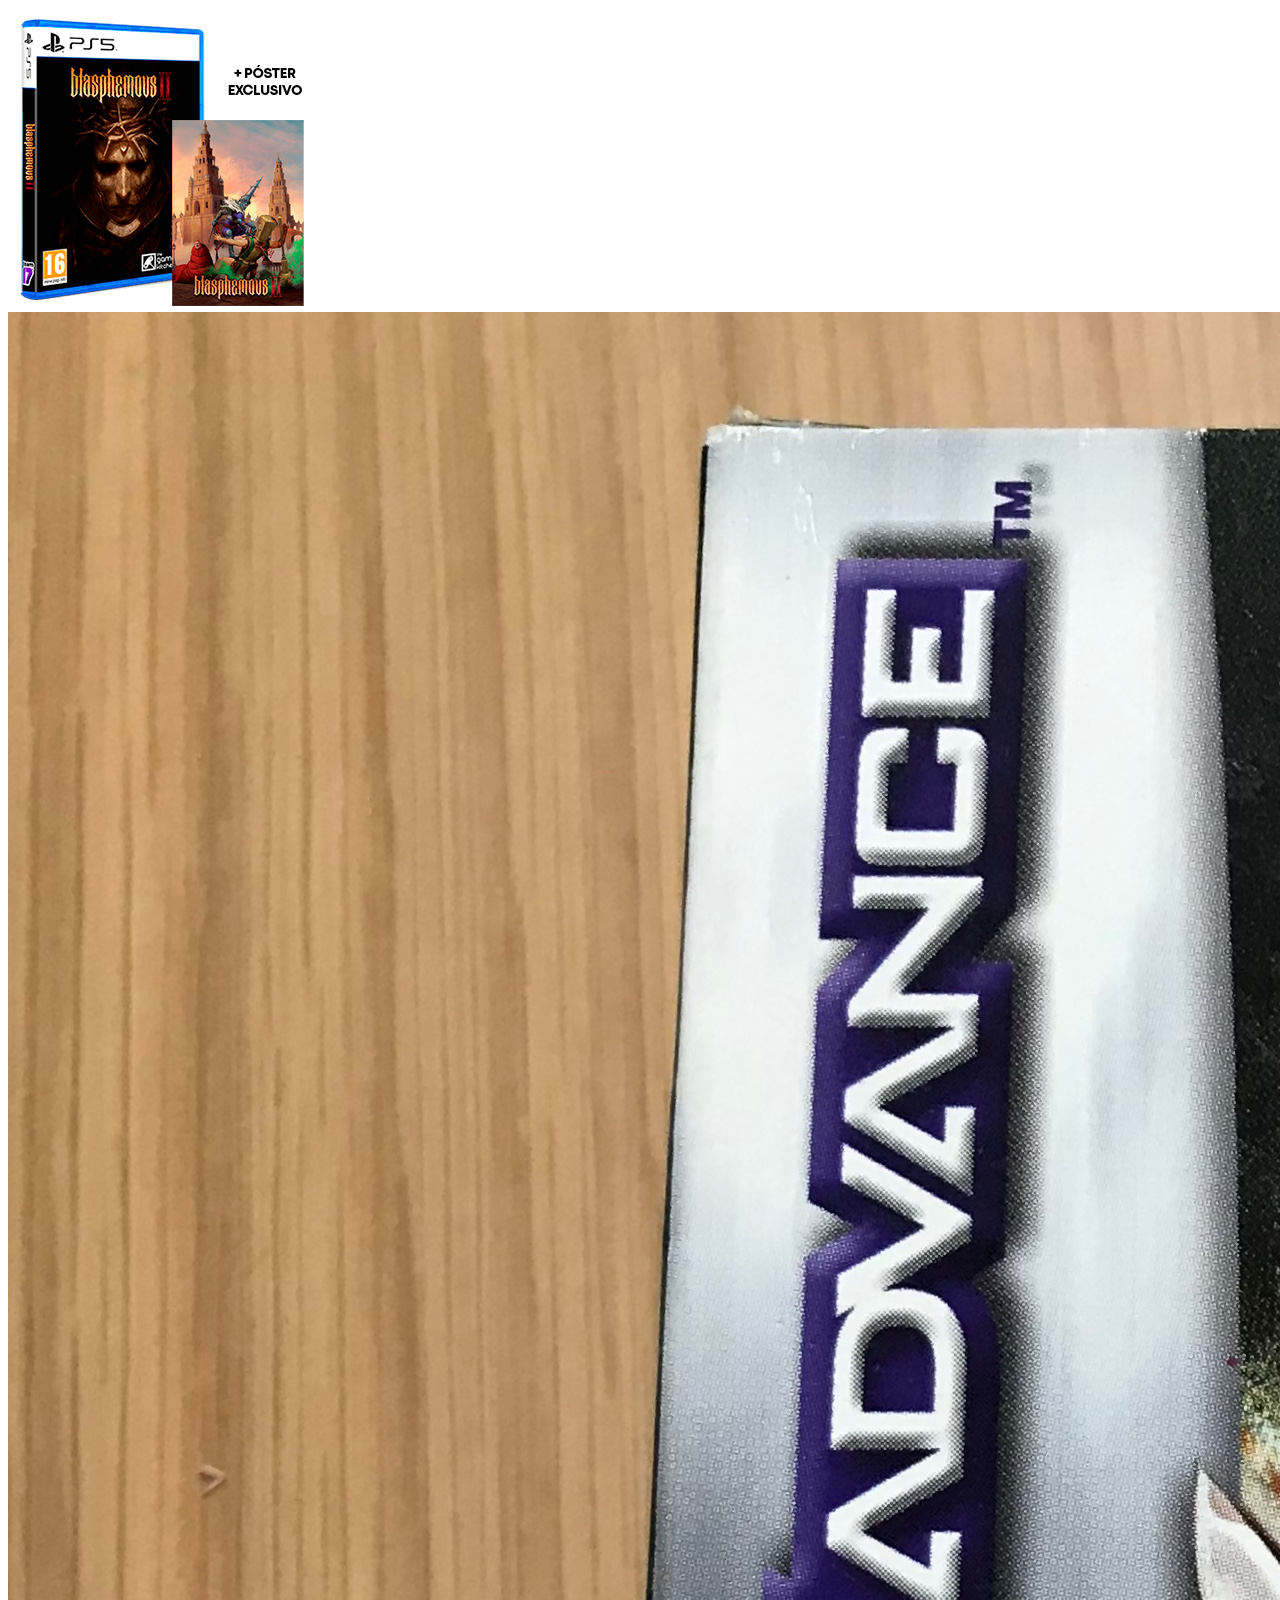
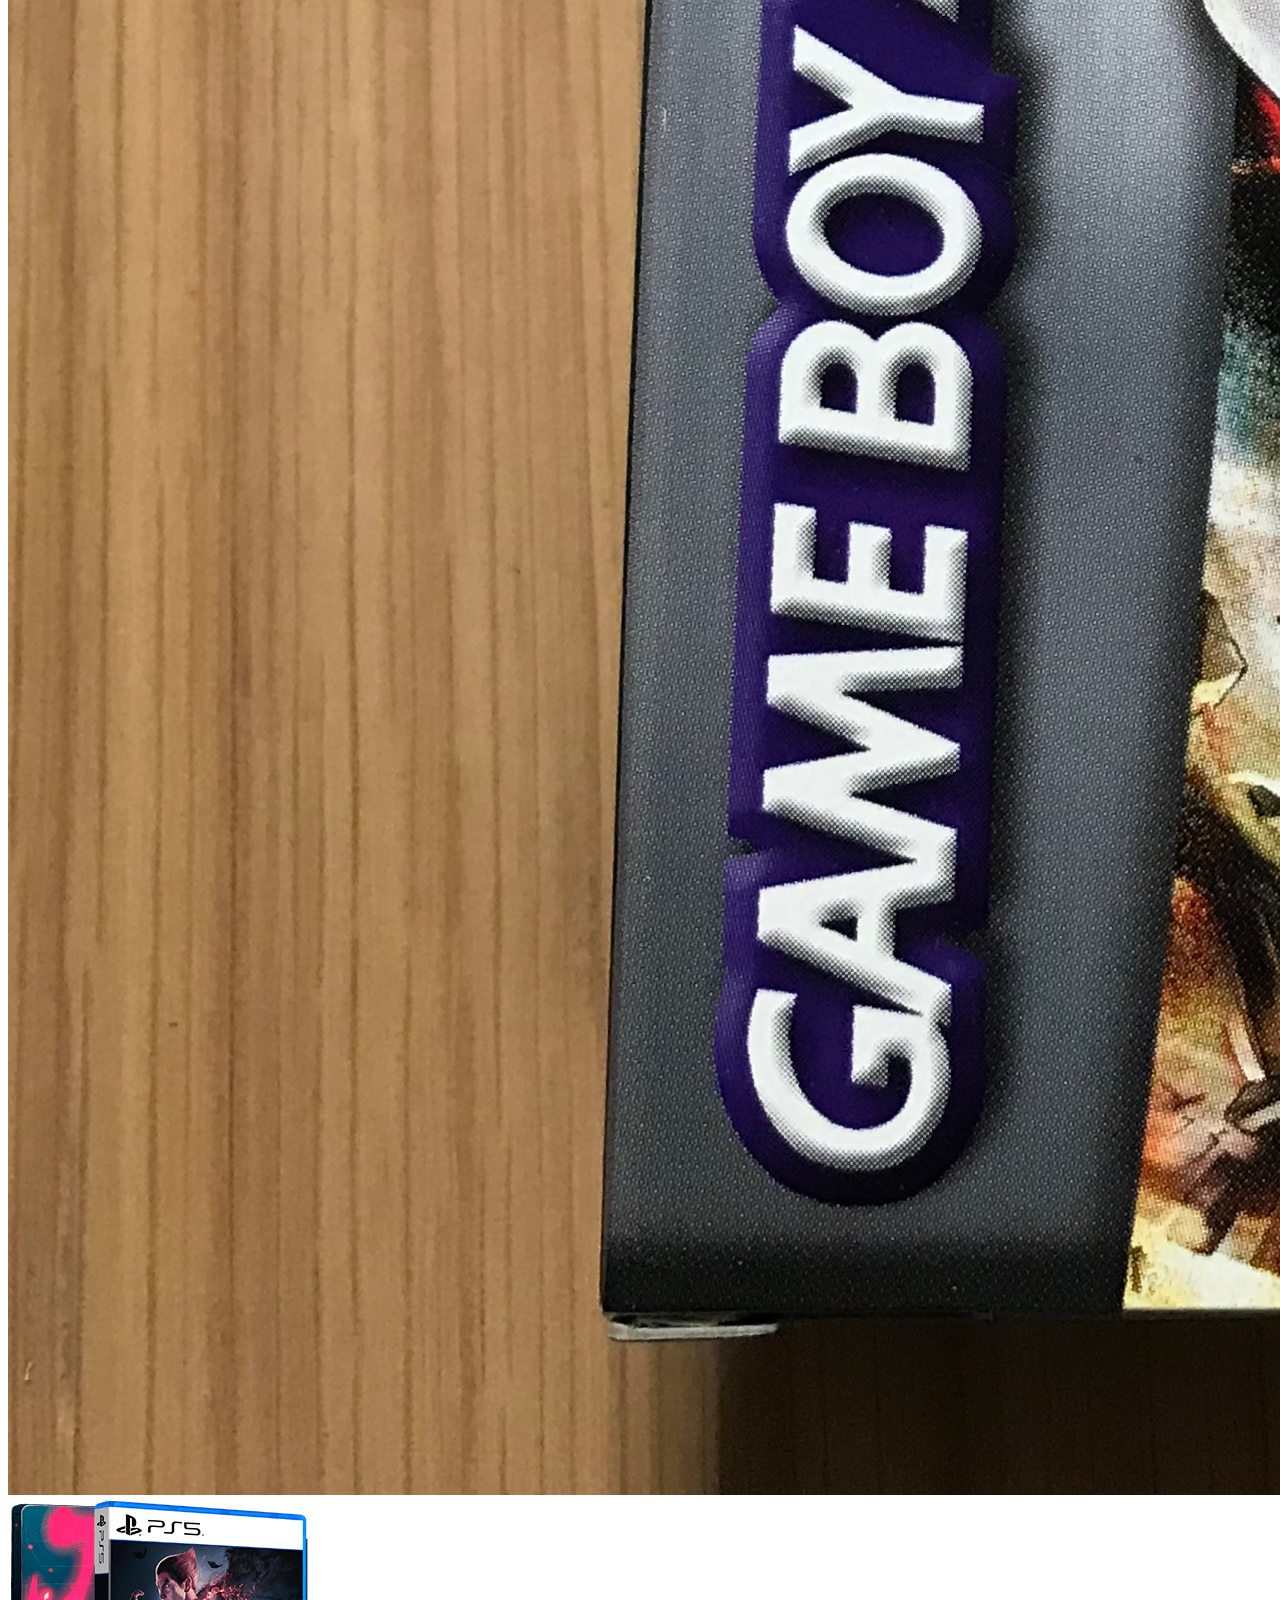
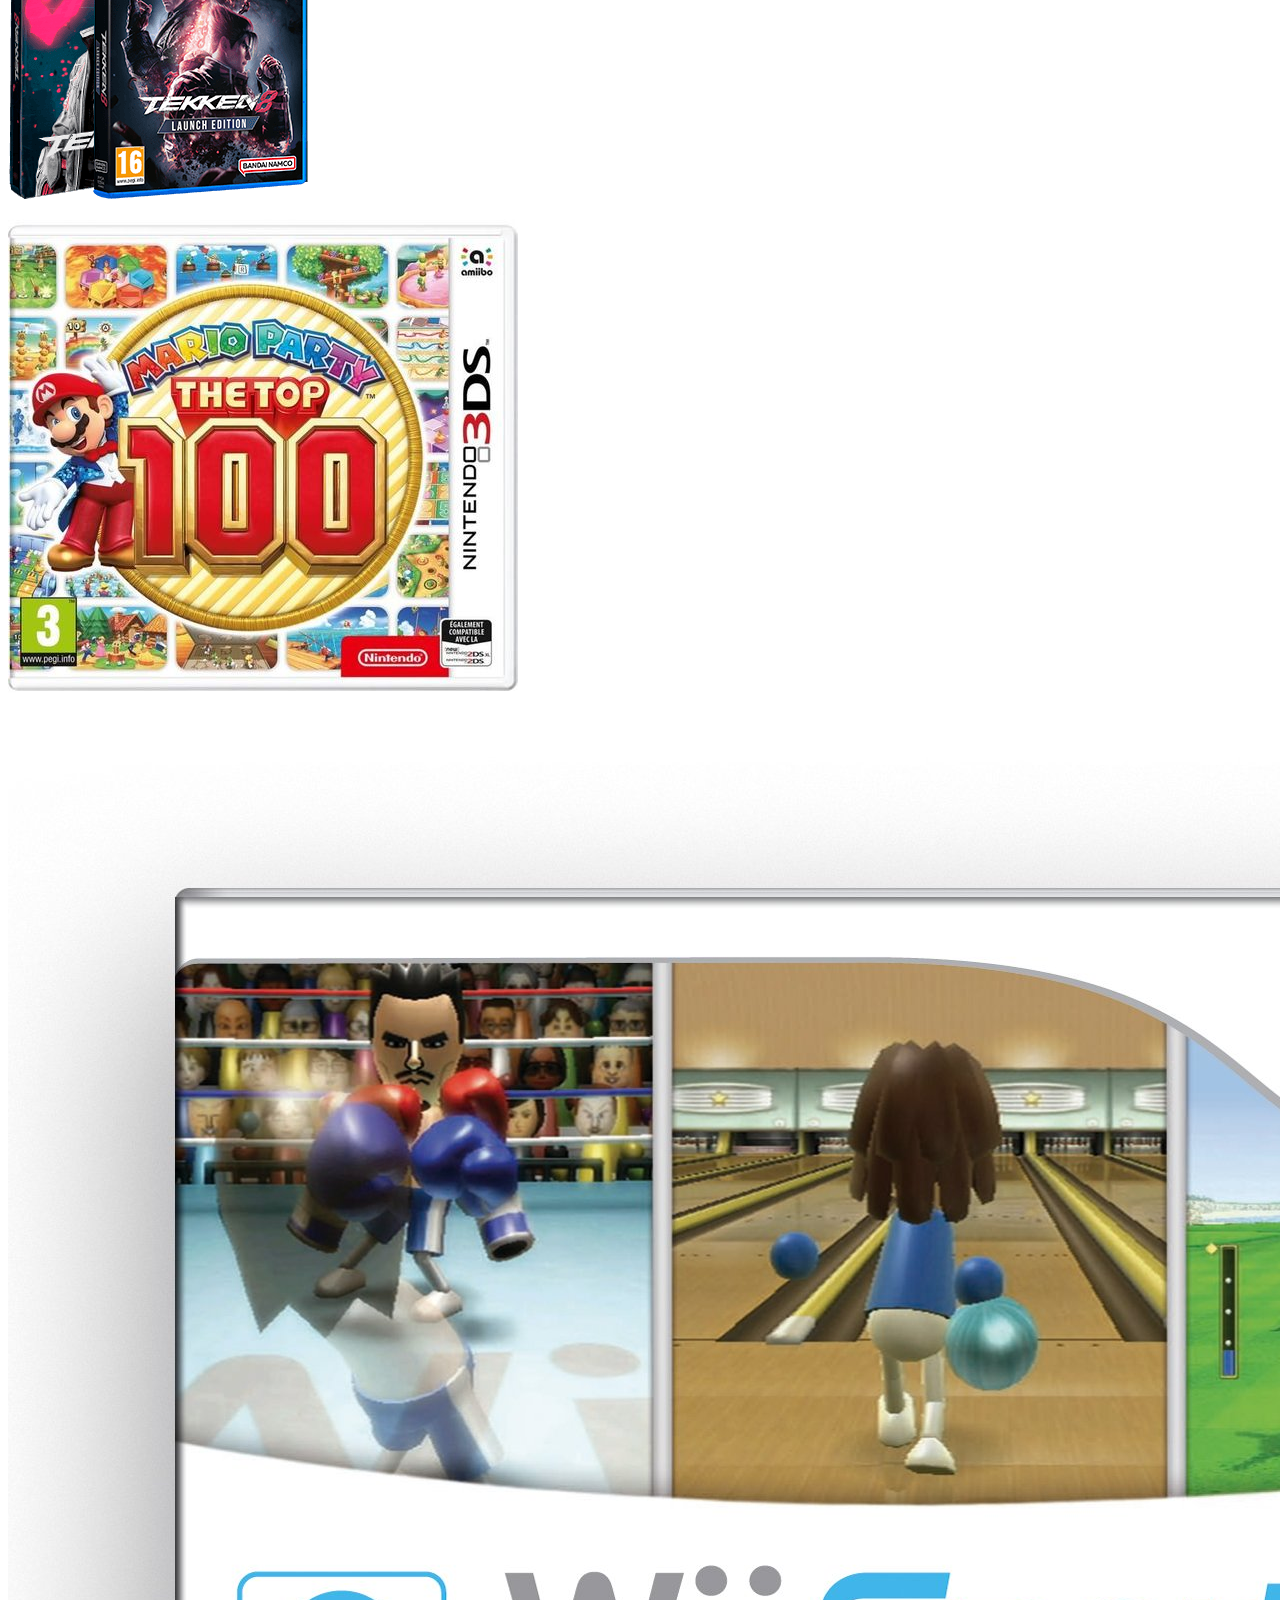
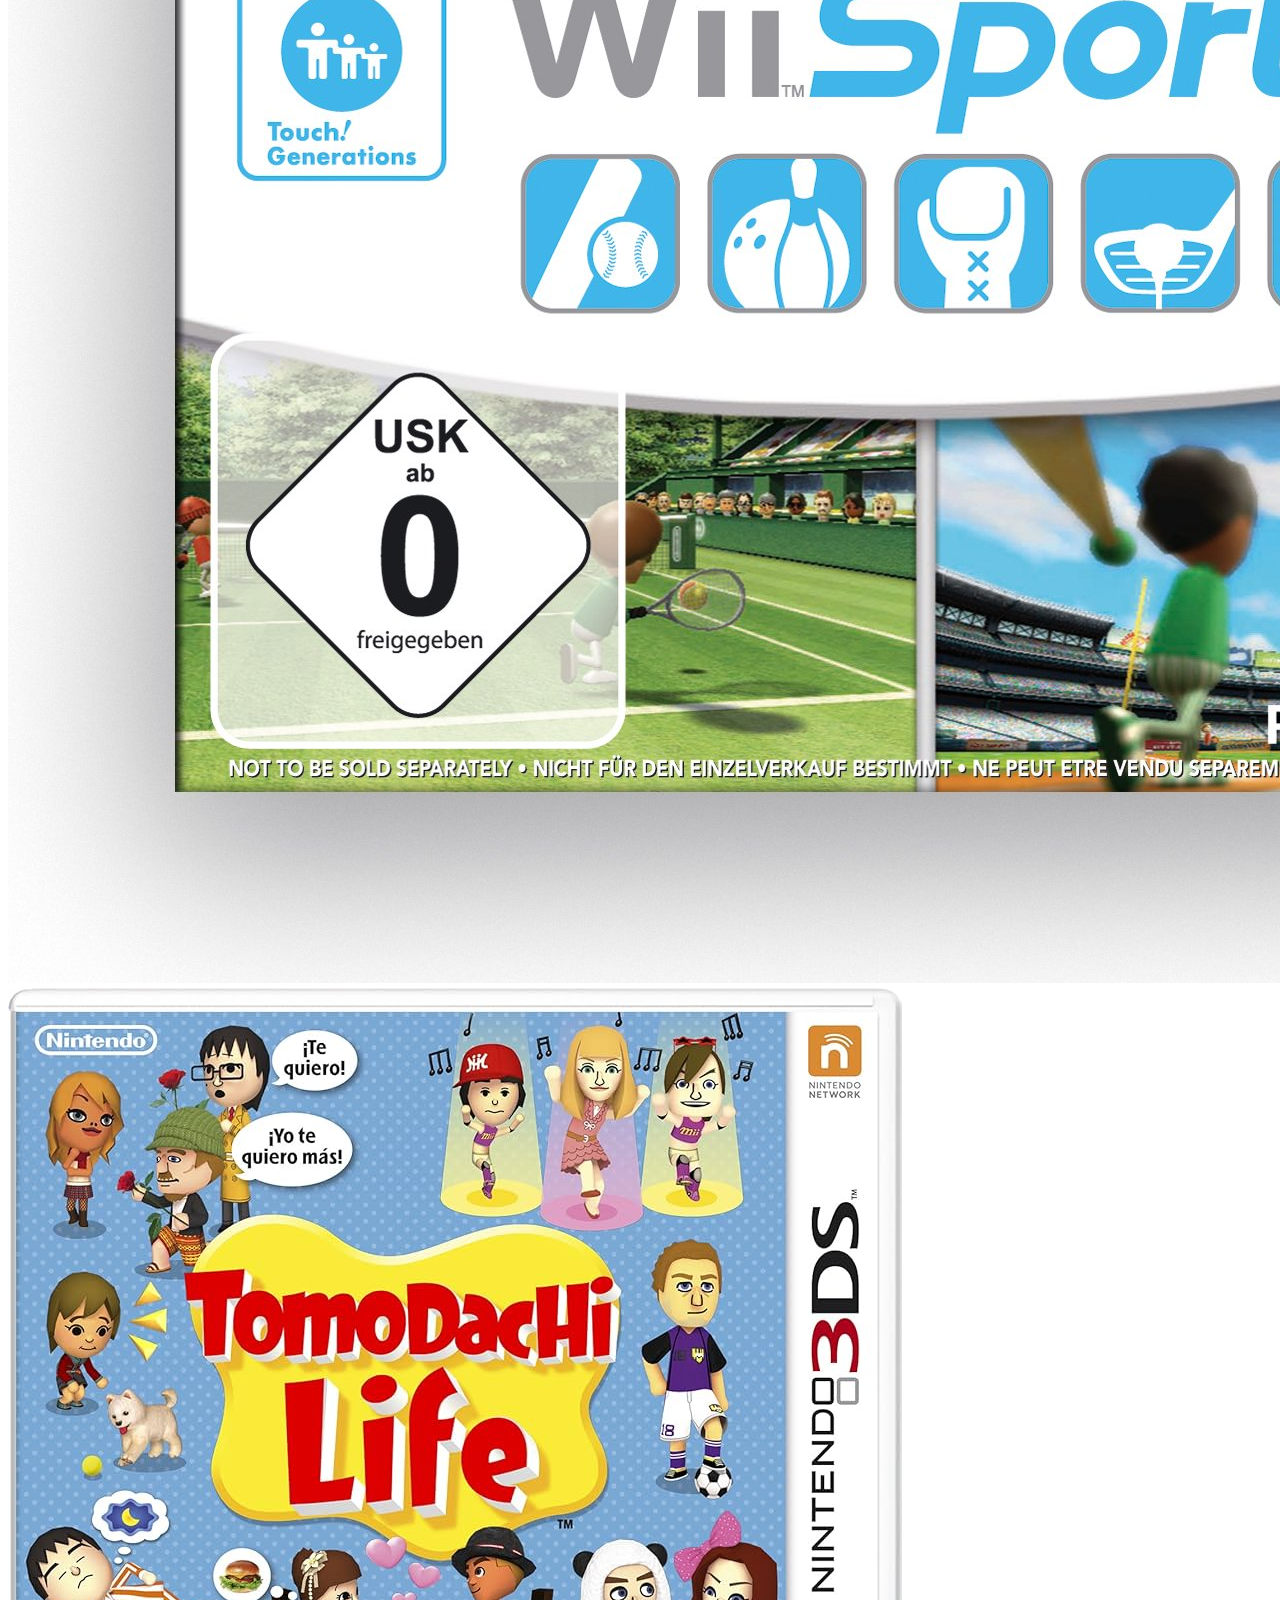
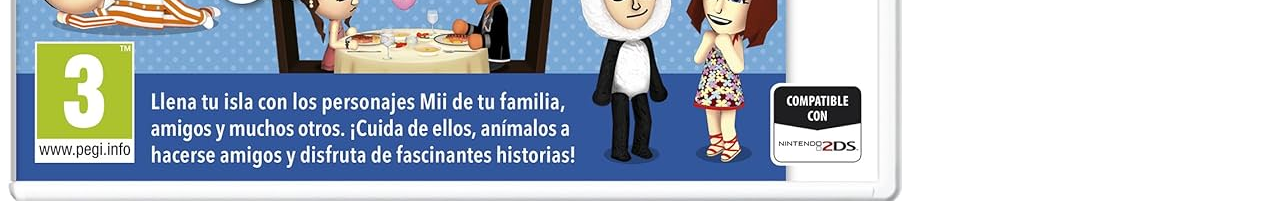
==== index.html @ febfa2dc "Co-authored-by: DrPol7 <DrPol7@users.noreply.github.com>" ====
<!DOCTYPE html>
<html lang="en">
<head>
    <meta charset="UTF-8">
    <meta name="viewport" content="width=device-width, initial-scale=1.0">
    <title>Games Store</title>
    
</head>
<body>
    <div class="row">
        <div class="column3">
            <img class="imagen" src="img/juego_Blasphemous2.jpg" alt="github">
        </div>
        <div class="column3">
            <img class="imagen" src="img/juego_GoldenSun.jpg" alt="github">
        </div>
        <div class="column3">
            <img class="imagen" src="img/juego_TEKKEN8.jpg" alt="github">
        </div>
        <div class="column3">
            <img class="imagen" src="img/marioparty.jpg" alt="github">
        </div>
        <div class="column3">
            <img class="imagen" src="img/mariosports.jpg" alt="github">
        </div>
        <div class="column3">
            <img class="imagen" src="img/tomodachi Life_.jpg" alt="github">
        </div>
    </div>
    
</body>
</html>
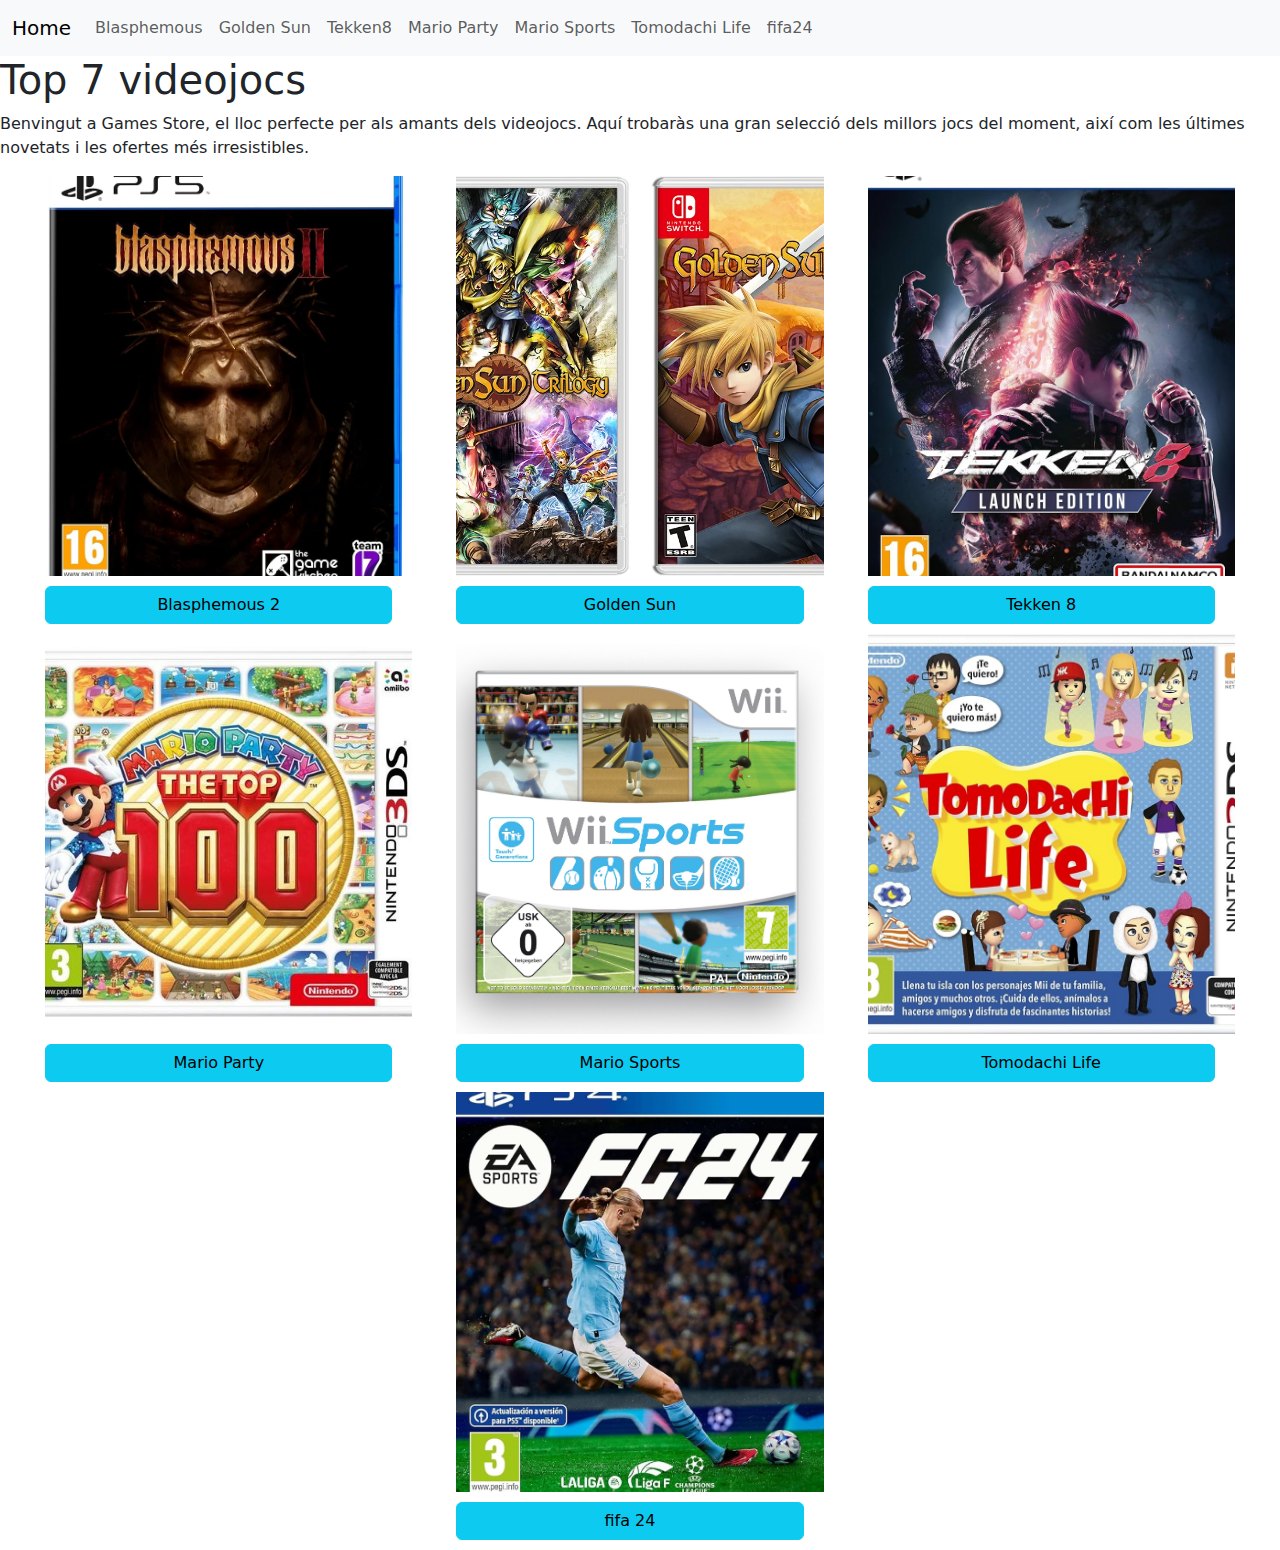
==== commit d2015129: "Co-authored-by: Aina <ainaorozcogonzalez@users.noreply.github.com> Co-authored-by: DrPol7 <DrPol7@us" ====
--- a/index.html
+++ b/index.html
@@ -3,30 +3,84 @@
 <head>
     <meta charset="UTF-8">
     <meta name="viewport" content="width=device-width, initial-scale=1.0">
+    <link rel="icon" type="image/x-icon" href="img/logo_tiendaDeVideojuegos.jpg">
+    <link rel="stylesheet" type="text/css" href="css/style.index.css">
+    <link href="https://cdn.jsdelivr.net/npm/bootstrap@5.3.3/dist/css/bootstrap.min.css" rel="stylesheet" integrity="sha384-QWTKZyjpPEjISv5WaRU9OFeRpok6YctnYmDr5pNlyT2bRjXh0JMhjY6hW+ALEwIH" crossorigin="anonymous">
     <title>Games Store</title>
-    
 </head>
 <body>
-    <div class="row">
-        <div class="column3">
-            <img class="imagen" src="img/juego_Blasphemous2.jpg" alt="github">
+    <header>
+        <nav class="navbar navbar-expand-lg bg-body-tertiary">
+            <div class="container-fluid">
+                <a class="navbar-brand" href="index.html">Home</a>
+                <button class="navbar-toggler" type="button" data-bs-toggle="collapse" data-bs-target="#navbarNav" aria-controls="navbarNav" aria-expanded="false" aria-label="Toggle navigation">
+                  <span class="navbar-toggler-icon"></span>
+                </button>
+                <div class="collapse navbar-collapse" id="navbarNav">
+                    <ul class="navbar-nav">
+                        <li class="nav-item">
+                            <a class="nav-link" href="view/videojoc1.html">Blasphemous</a>
+                        </li>
+                        <li class="nav-item">
+                            <a class="nav-link" href="view/videojoc2.html">Golden Sun</a>
+                        </li>
+                        <li class="nav-item">
+                            <a class="nav-link" href="view/videojoc3.html">Tekken8</a>
+                        </li>
+                        <li class="nav-item">
+                            <a class="nav-link" href="view/videojoc4.html">Mario Party</a>
+                        </li>
+                        <li class="nav-item">
+                            <a class="nav-link" href="view/videojoc5.html">Mario Sports</a>
+                        </li>
+                        <li class="nav-item">
+                            <a class="nav-link" href="view/videojoc6.html">Tomodachi Life</a>
+                        </li>
+                        <li class="nav-item">
+                            <a class="nav-link" href="view/videojoc7.html">fifa24</a>
+                        </li>
+                        
+                    </ul>
+                </div>
+            </div>
+        </nav>
+        <h1>Top 7 videojocs</h1>
+    </header>
+    
+    <main>
+        <p>Benvingut a Games Store, el lloc perfecte per als amants dels videojocs. Aquí trobaràs una gran selecció dels millors jocs del moment, així com les últimes novetats i les ofertes més irresistibles.</p>
+
+        <div class="row">
+            <div class="column3">
+                <img class="imagen" src="img/1_.jpg" alt="Blasphemous">
+                <a class="btn btn-info" href="view/videojoc1.html" role="button">Blasphemous 2</a>
+            </div>
+            <div class="column3">
+                <img class="imagen" src="img/gonldensun1.png" alt="Golden Sun">
+                <a class="btn btn-info" href="view/videojoc2.html" role="button">Golden Sun</a>
+            </div>
+            <div class="column3">
+                <img class="imagen" src="img/2_.jpg" alt="Tekken8">
+                <a class="btn btn-info" href="view/videojoc3.html" role="button">Tekken 8</a>
+            </div>
         </div>
-        <div class="column3">
-            <img class="imagen" src="img/juego_GoldenSun.jpg" alt="github">
-        </div>
-        <div class="column3">
-            <img class="imagen" src="img/juego_TEKKEN8.jpg" alt="github">
-        </div>
-        <div class="column3">
-            <img class="imagen" src="img/marioparty.jpg" alt="github">
-        </div>
-        <div class="column3">
-            <img class="imagen" src="img/mariosports.jpg" alt="github">
-        </div>
-        <div class="column3">
-            <img class="imagen" src="img/tomodachi Life_.jpg" alt="github">
-        </div>
-    </div>
-    
+        <div class="row">
+            <div class="column3">
+                <img class="imagen" src="img/marioparty.jpg" alt="Mario Party">
+                <a class="btn btn-info" href="view/videojoc4.html" role="button">Mario Party</a>
+            </div>
+            <div class="column3">
+                <img class="imagen" src="img/mariosports.jpg" alt="Mario Sports">
+                <a class="btn btn-info" href="view/videojoc5.html" role="button">Mario Sports</a>
+            </div>
+            <div class="column3">
+                <img class="imagen" src="img/tomodachi Life_.jpg" alt="Tomodachi Life">
+                <a class="btn btn-info" href="view/videojoc6.html" role="button">Tomodachi Life</a>
+            </div>
+            <div class="column3">
+                <img class="imagen" src="img/fifa24.jpg" alt="FIFA">
+                <a class="btn btn-info" href="view/videojoc7.html" role="button">fifa 24</a>
+            </div>
+    </main>
 </body>
-</html>+</html>
--- a/css/style.index.css
+++ b/css/style.index.css
@@ -0,0 +1,43 @@
+* {
+    margin: 0;
+    padding: 0;
+    box-sizing: border-box;
+}
+
+.row {
+    display: flex;
+    flex-wrap: wrap;
+    justify-content: center;
+}
+
+.column3 {
+    flex: 0 0 30%;
+    margin: 10px;
+}
+
+.imagen {
+    width: 100%;
+    height: 400px; 
+    object-fit: cover; 
+}
+
+.btn-info {
+    display: inline-block; 
+    width: calc(100% - 20px); 
+    text-align: center;
+    margin-top: 10px;
+}
+
+/* Media query para dispositivos con un ancho máximo de 768px (tablet) */
+@media only screen and (max-width: 768px) {
+    .column3 {
+        flex: 0 0 100%; /* Cambiar el ancho para que quepan dos elementos por fila */
+    }
+}
+
+/* Media query para dispositivos con un ancho máximo de 576px (móviles) */
+@media only screen and (max-width: 576px) {
+    .column3 {
+        flex: 0 0 100%; /* Cambiar el ancho para que ocupe toda la fila */
+    }
+}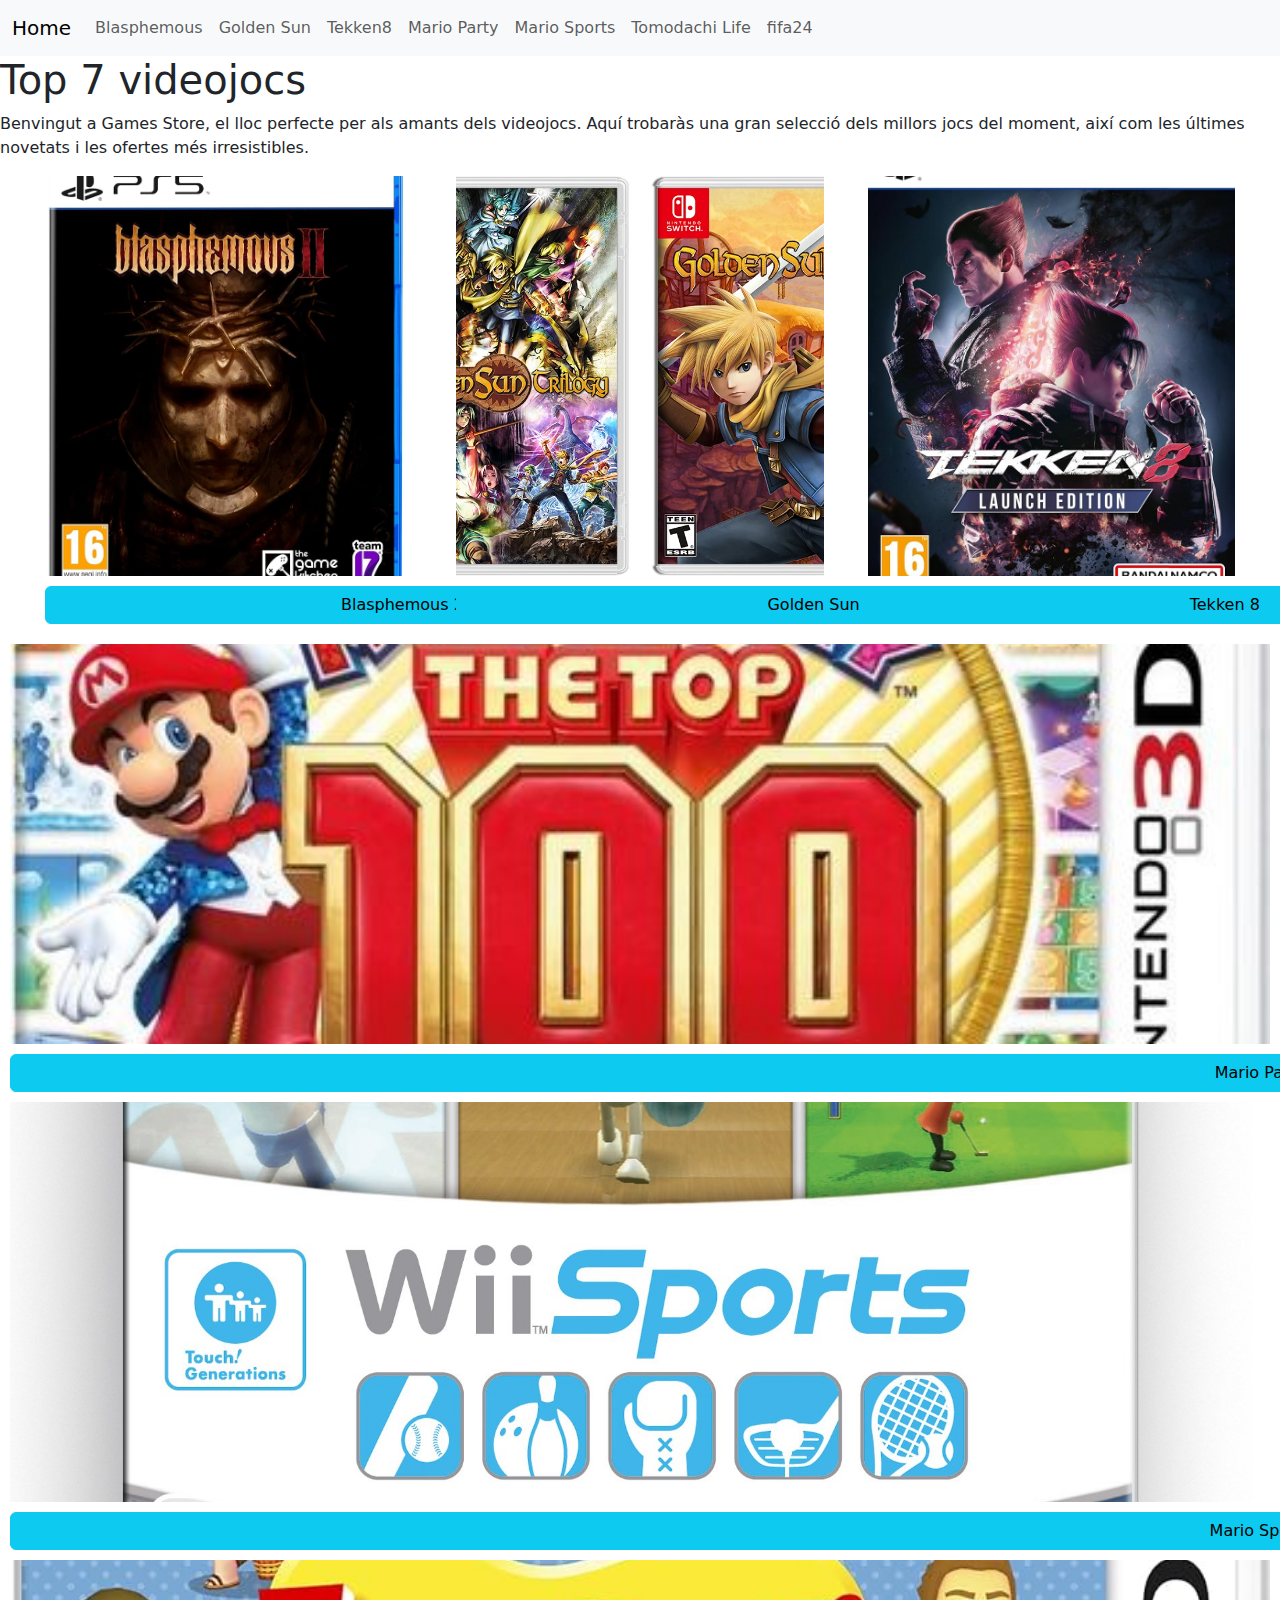
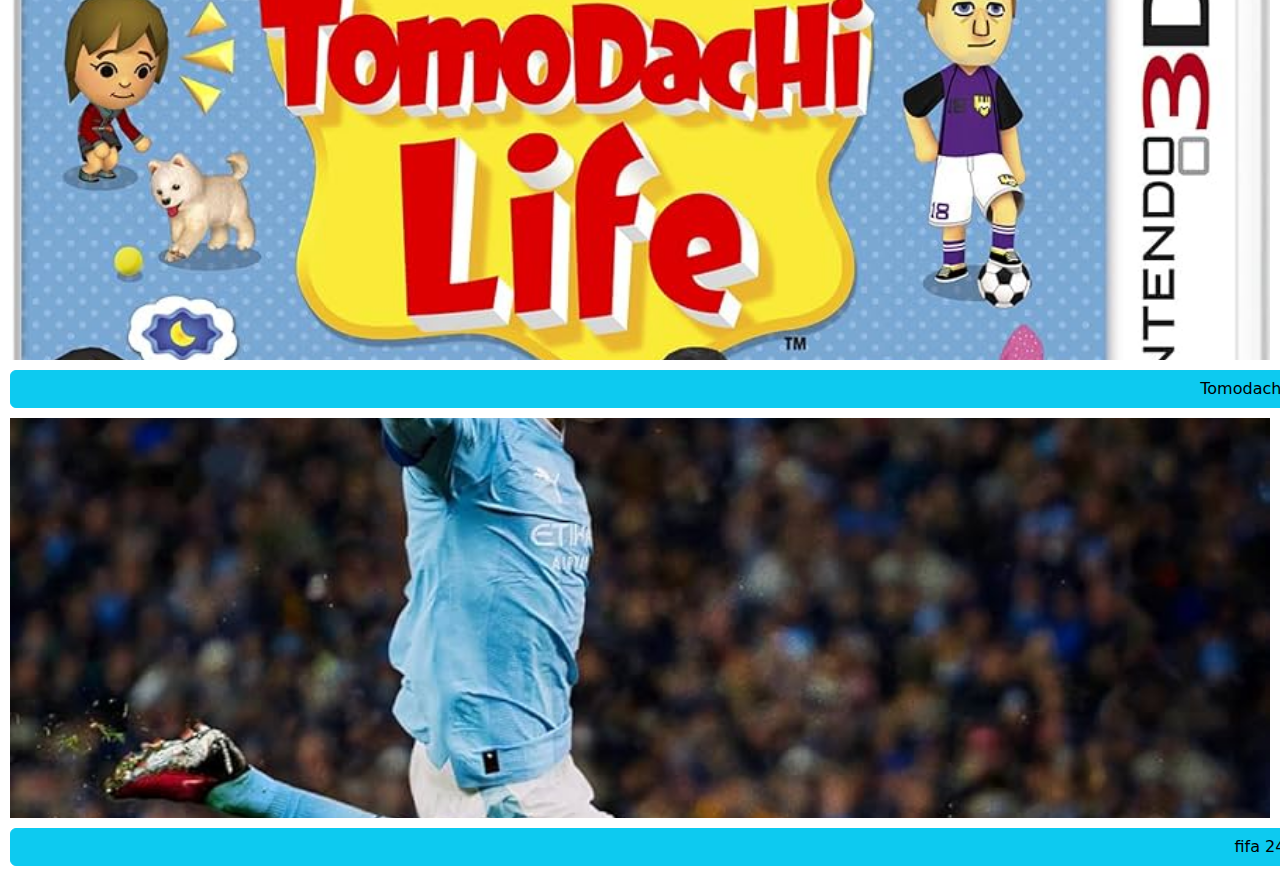
==== commit 92bdfbe9: "e" ====
--- a/index.html
+++ b/index.html
@@ -64,7 +64,7 @@
                 <a class="btn btn-info" href="view/videojoc3.html" role="button">Tekken 8</a>
             </div>
         </div>
-        <div class="row">
+        <div class="">
             <div class="column3">
                 <img class="imagen" src="img/marioparty.jpg" alt="Mario Party">
                 <a class="btn btn-info" href="view/videojoc4.html" role="button">Mario Party</a>
--- a/css/style.index.css
+++ b/css/style.index.css
@@ -23,7 +23,7 @@
 
 .btn-info {
     display: inline-block; 
-    width: calc(100% - 20px); 
+    width: calc(200% - 20px); 
     text-align: center;
     margin-top: 10px;
 }
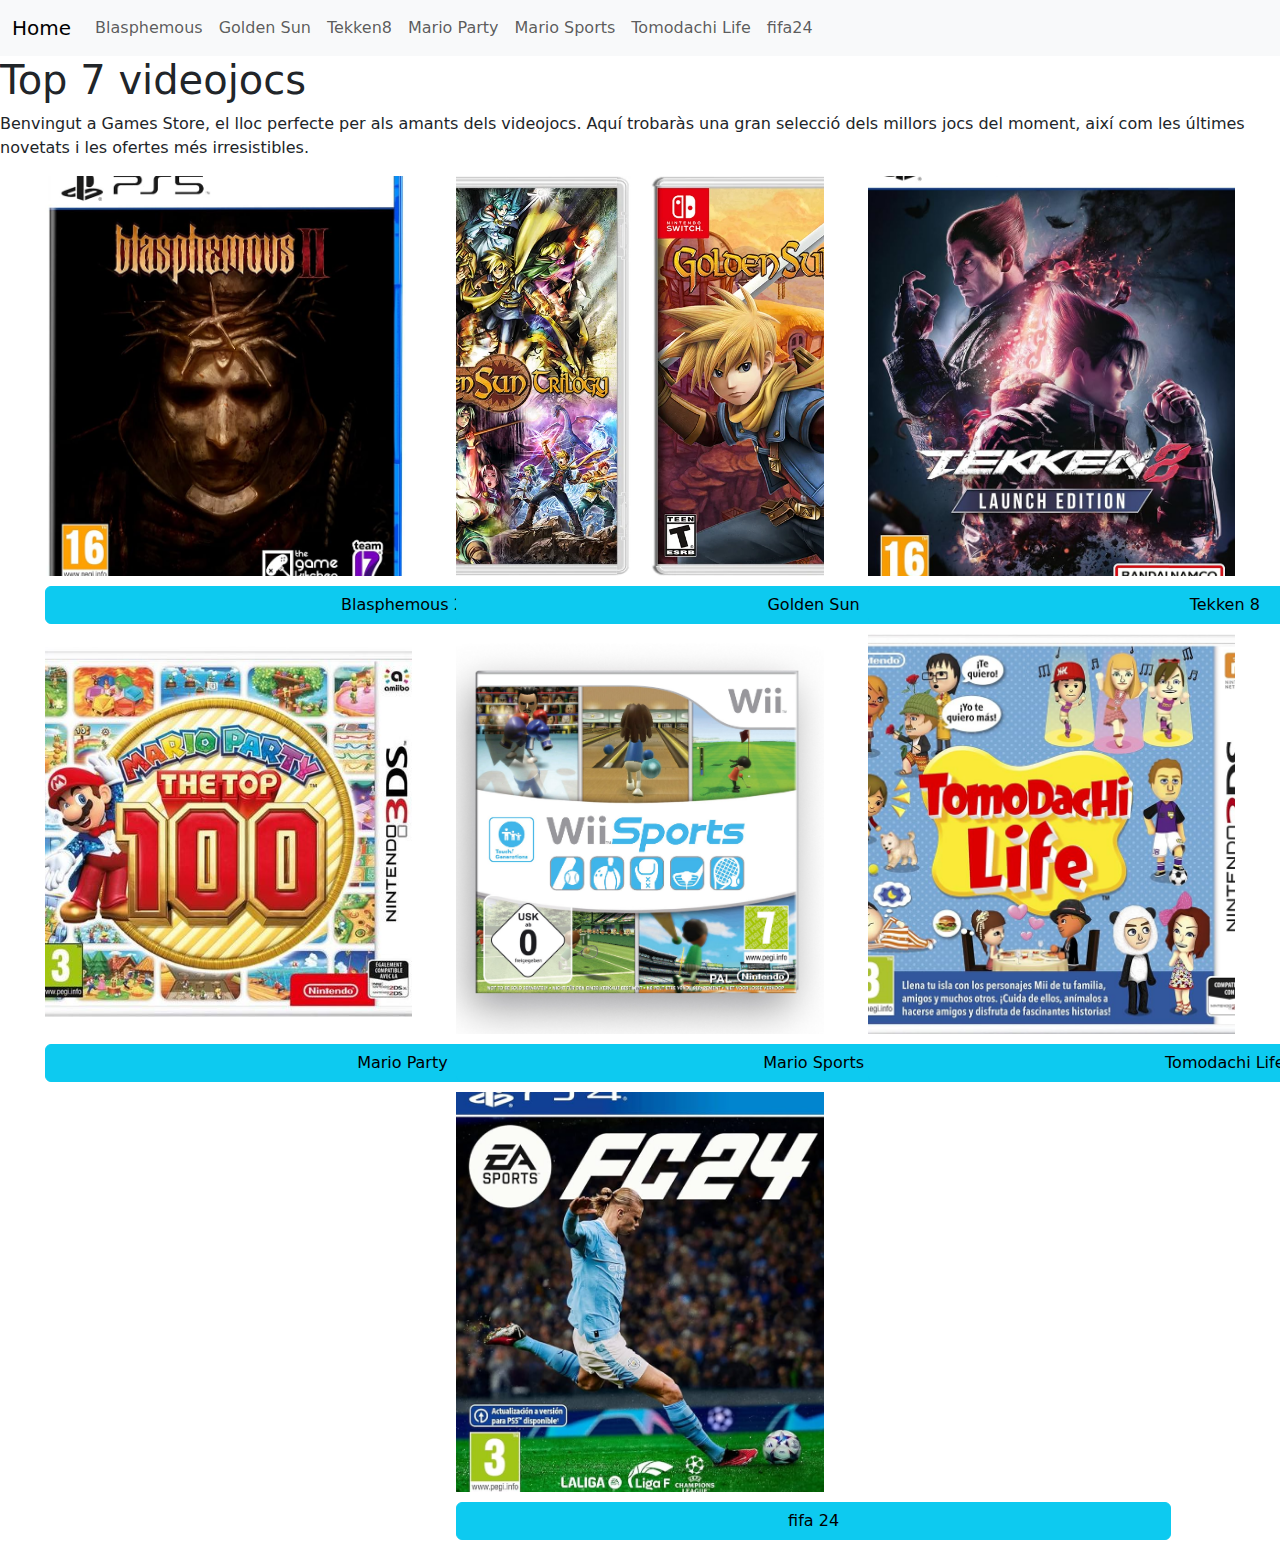
==== commit 81461ade: "esta perfecto" ====
--- a/index.html
+++ b/index.html
@@ -64,7 +64,7 @@
                 <a class="btn btn-info" href="view/videojoc3.html" role="button">Tekken 8</a>
             </div>
         </div>
-        <div class="">
+        <div class="row">
             <div class="column3">
                 <img class="imagen" src="img/marioparty.jpg" alt="Mario Party">
                 <a class="btn btn-info" href="view/videojoc4.html" role="button">Mario Party</a>
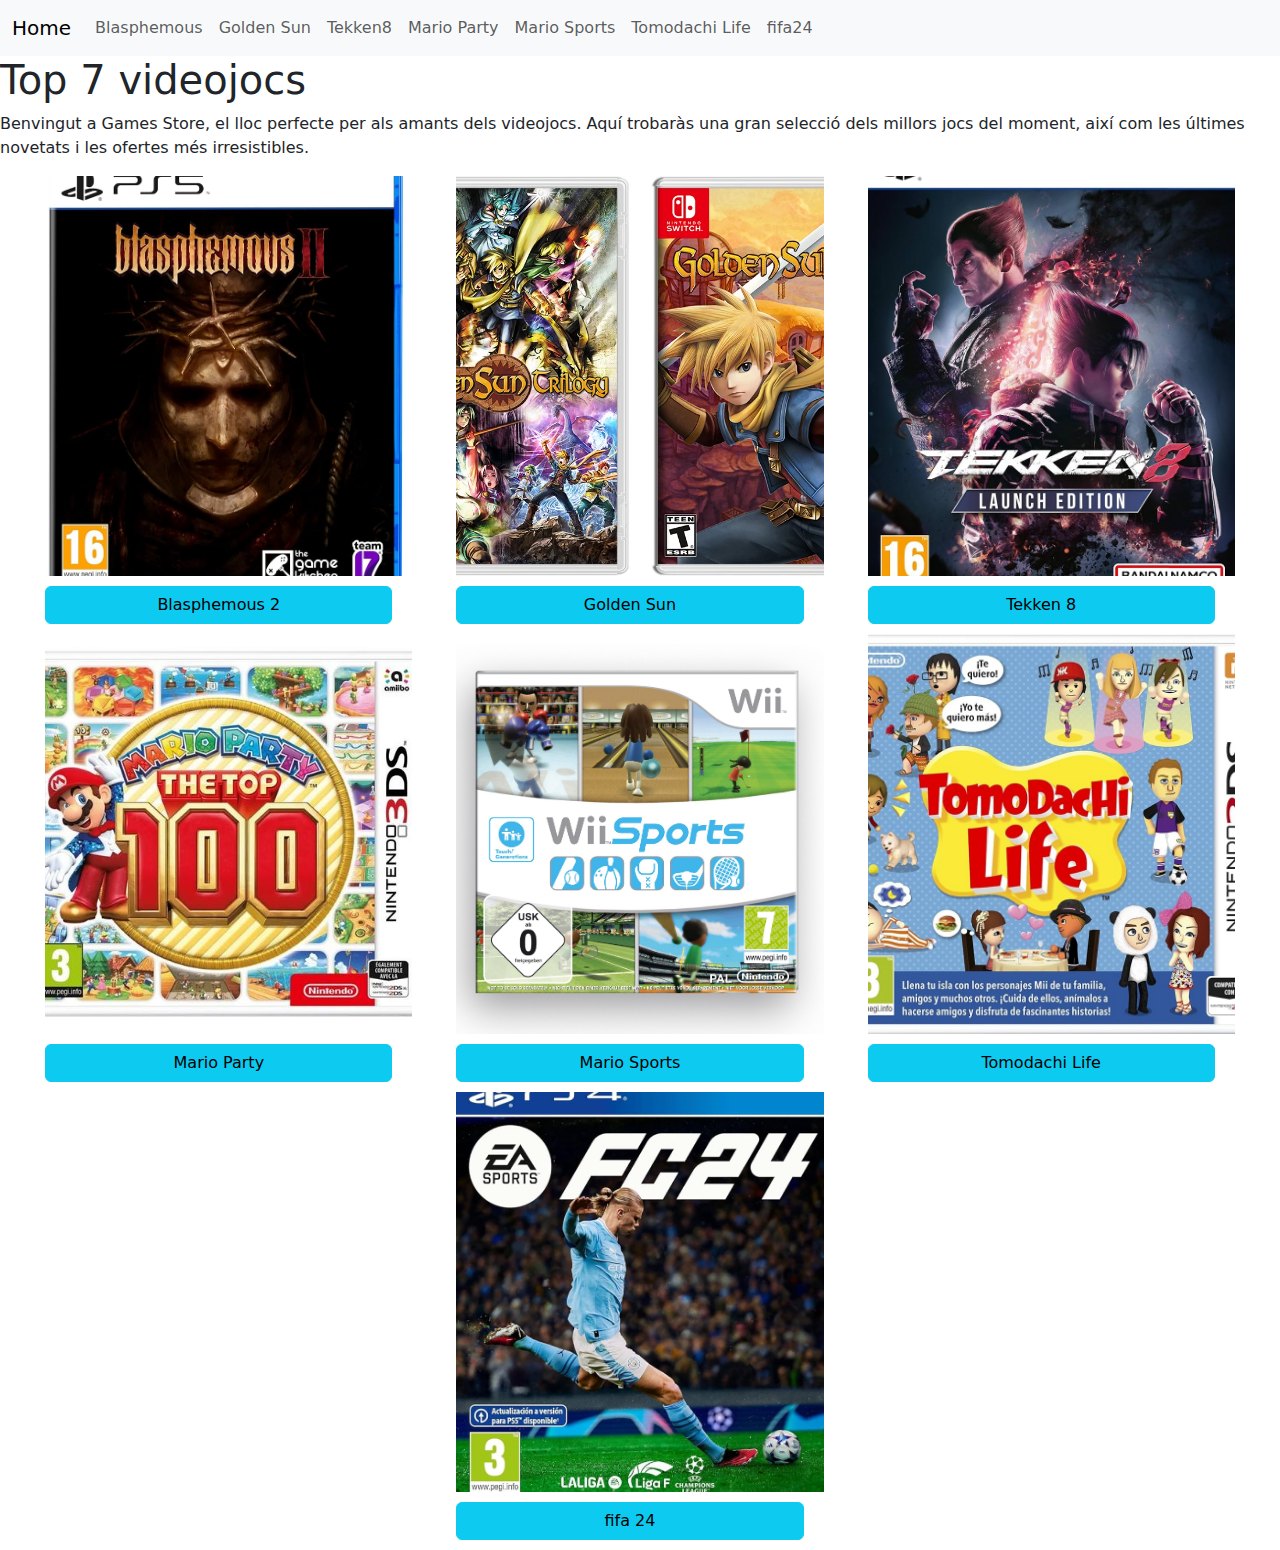
==== commit 425c033e: "perfecto" ====
--- a/index.html
+++ b/index.html
@@ -6,7 +6,7 @@
     <link rel="icon" type="image/x-icon" href="img/logo_tiendaDeVideojuegos.jpg">
     <link rel="stylesheet" type="text/css" href="css/style.index.css">
     <link href="https://cdn.jsdelivr.net/npm/bootstrap@5.3.3/dist/css/bootstrap.min.css" rel="stylesheet" integrity="sha384-QWTKZyjpPEjISv5WaRU9OFeRpok6YctnYmDr5pNlyT2bRjXh0JMhjY6hW+ALEwIH" crossorigin="anonymous">
-    <title>Games Store</title>
+    <title>Game Store</title>
 </head>
 <body>
     <header>
--- a/css/style.index.css
+++ b/css/style.index.css
@@ -23,7 +23,7 @@
 
 .btn-info {
     display: inline-block; 
-    width: calc(200% - 20px); 
+    width: calc(100% - 20px); 
     text-align: center;
     margin-top: 10px;
 }
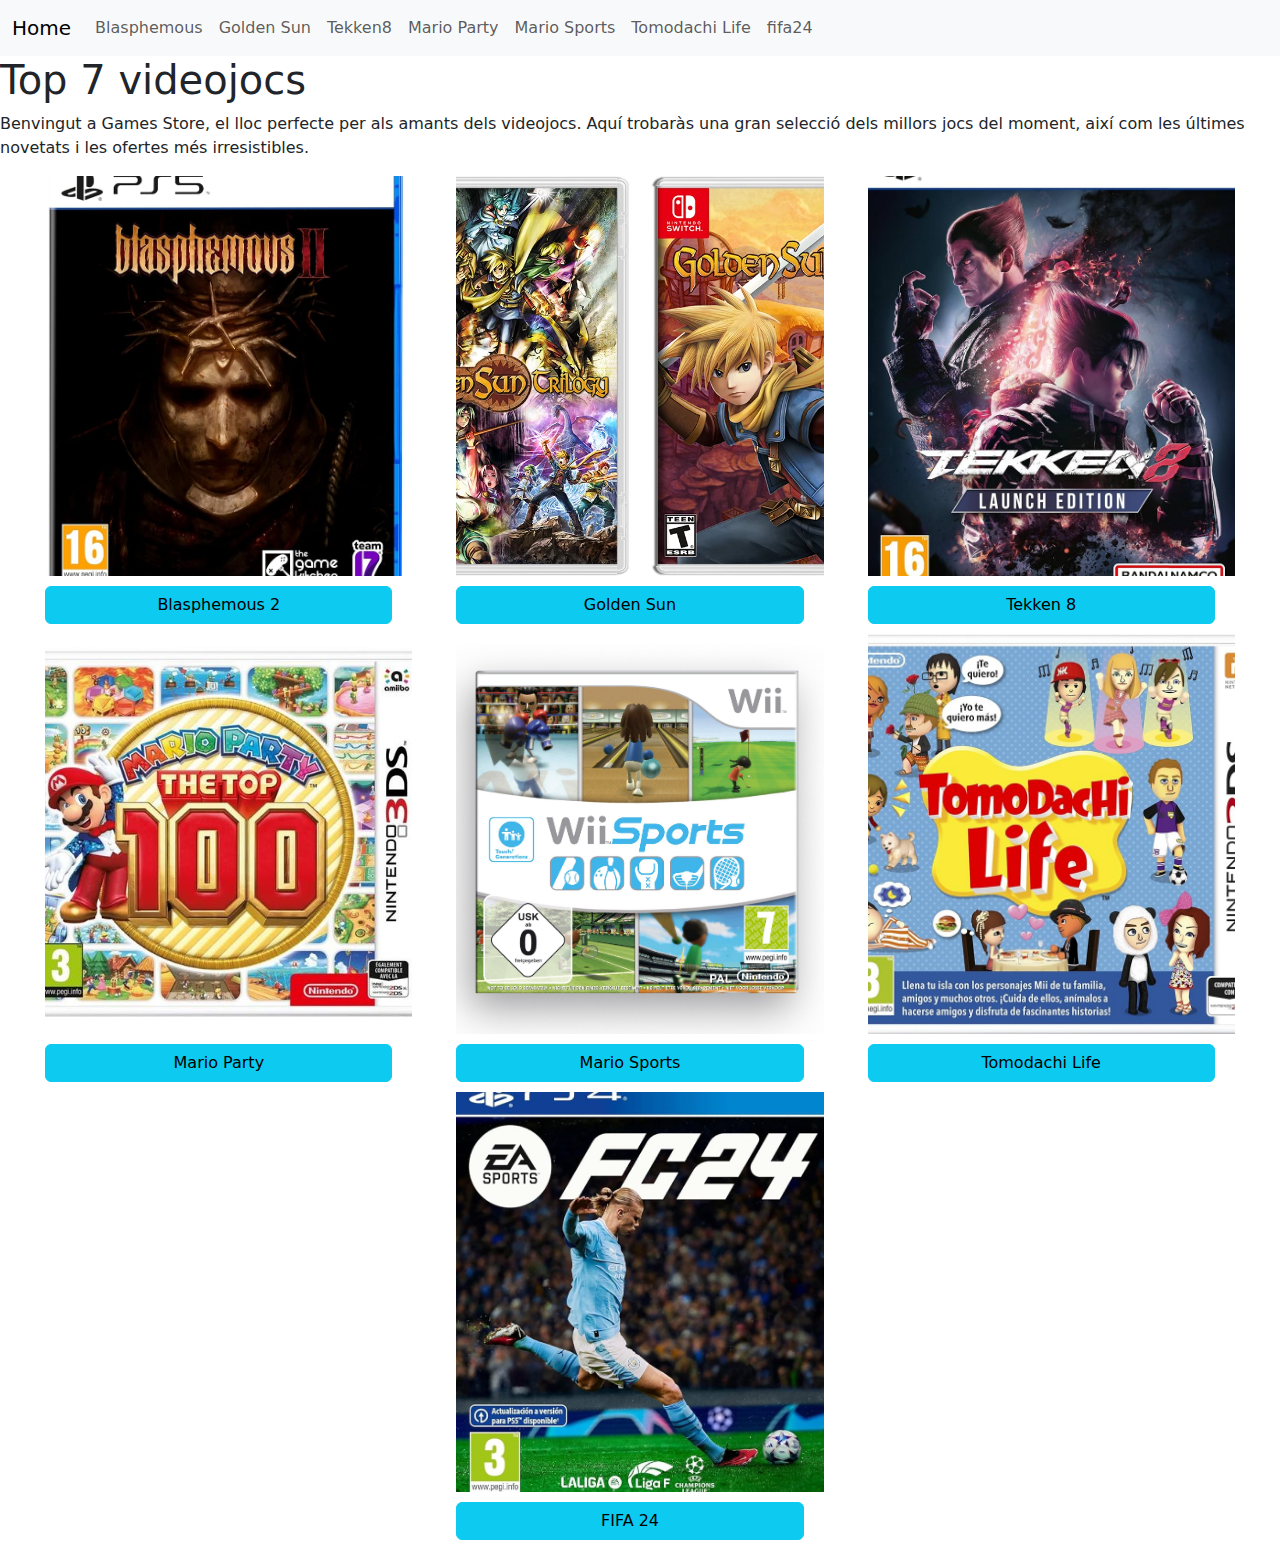
==== commit 25531a5d: "Co-authored-by: DrPol7 <DrPol7@users.noreply.github.com>" ====
--- a/index.html
+++ b/index.html
@@ -79,7 +79,7 @@
             </div>
             <div class="column3">
                 <img class="imagen" src="img/fifa24.jpg" alt="FIFA">
-                <a class="btn btn-info" href="view/videojoc7.html" role="button">fifa 24</a>
+                <a class="btn btn-info" href="view/videojoc7.html" role="button">FIFA 24</a>
             </div>
     </main>
 </body>
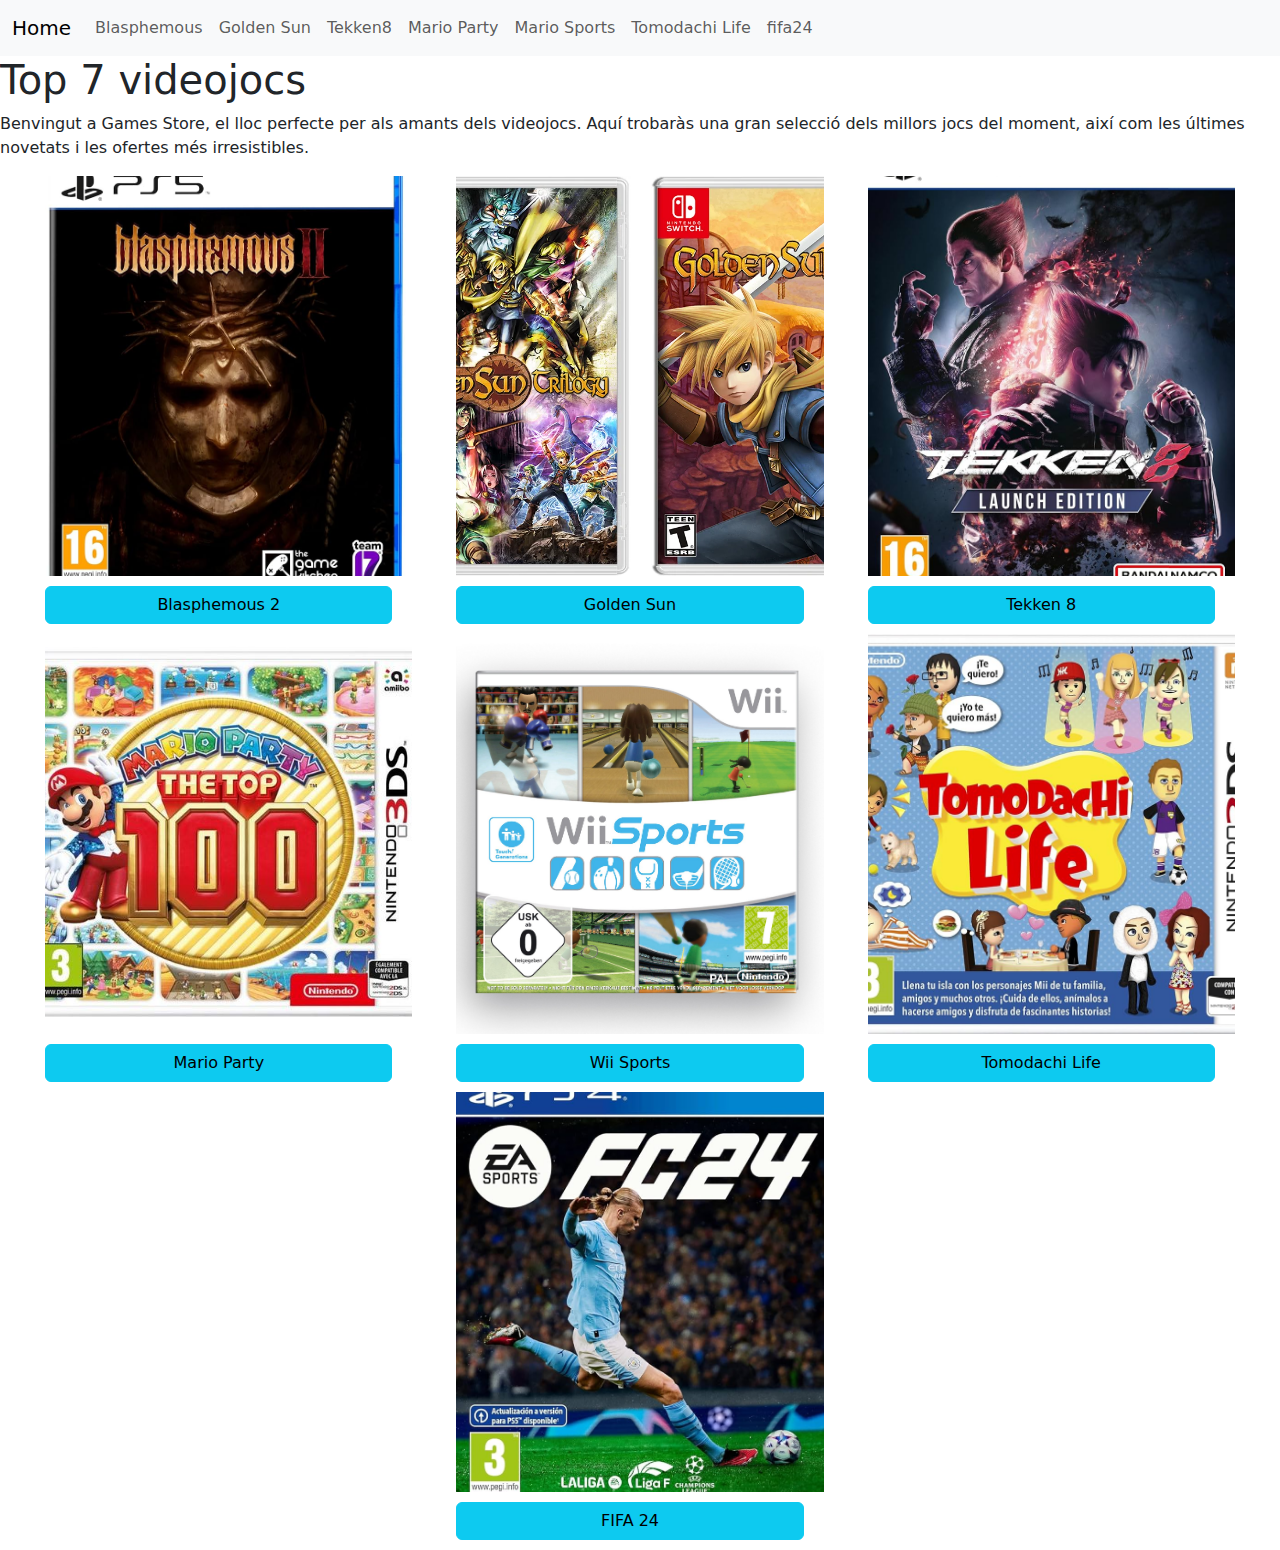
==== commit d1958fdb: "todo ok" ====
--- a/index.html
+++ b/index.html
@@ -70,8 +70,8 @@
                 <a class="btn btn-info" href="view/videojoc4.html" role="button">Mario Party</a>
             </div>
             <div class="column3">
-                <img class="imagen" src="img/mariosports.jpg" alt="Mario Sports">
-                <a class="btn btn-info" href="view/videojoc5.html" role="button">Mario Sports</a>
+                <img class="imagen" src="img/mariosports.jpg" alt="Wii Sports">
+                <a class="btn btn-info" href="view/videojoc5.html" role="button">Wii Sports</a>
             </div>
             <div class="column3">
                 <img class="imagen" src="img/tomodachi Life_.jpg" alt="Tomodachi Life">
